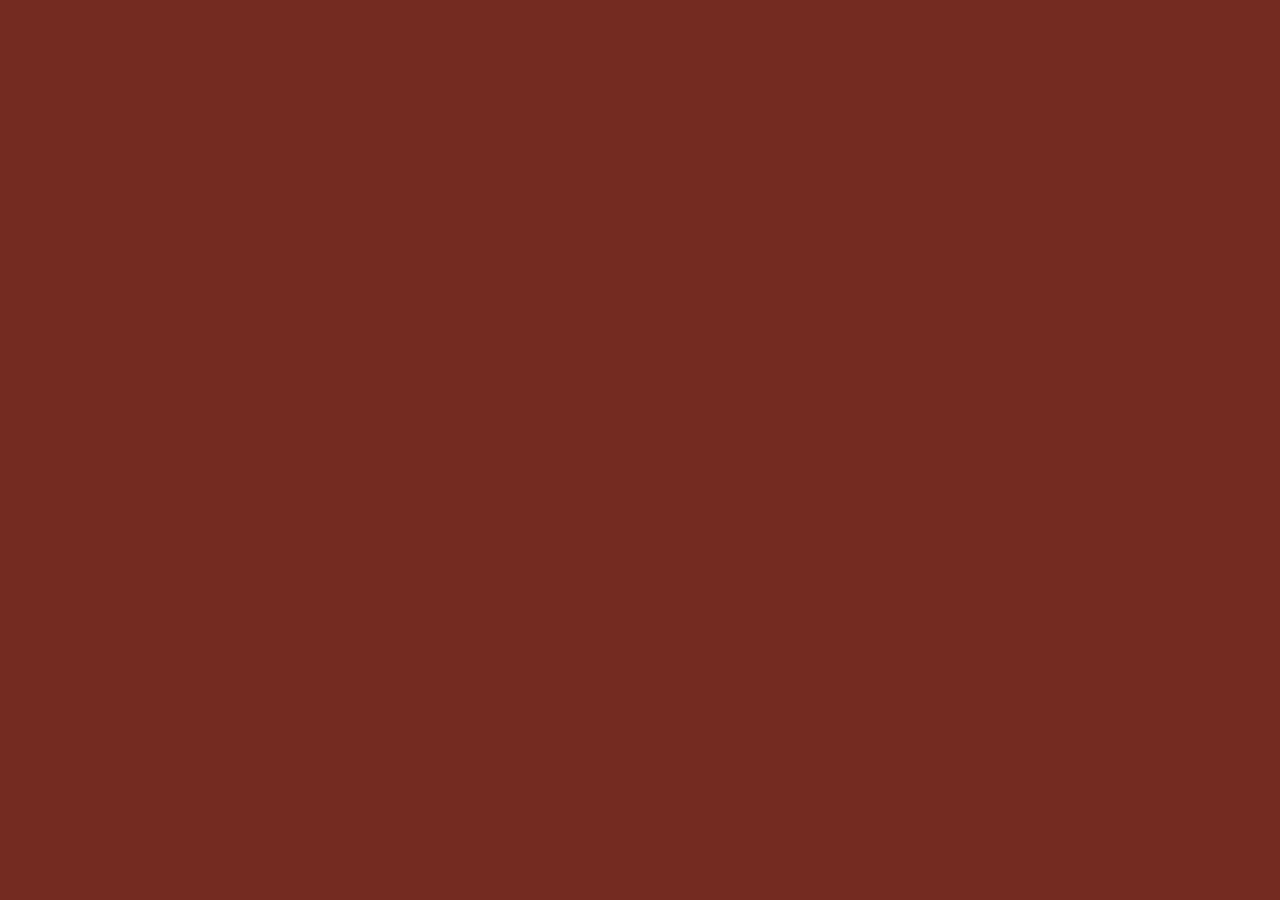
==== about.html @ b1edd9e7 "made new changes" ====
<!DOCTYPE html>
<html lang="en">
<head>
  <meta charset="UTF-8">
  <meta name="viewport" content="width=device-width, initial-scale=1.0">
  <link rel="preconnect" href="https://fonts.googleapis.com">
  <link rel="preconnect" href="https://fonts.gstatic.com" crossorigin>
  <link href="https://fonts.googleapis.com/css2?family=Bebas+Neue&display=swap" rel="stylesheet">
  <link rel="icon">
  <link rel="stylesheet" href="style.css">
  <title>About Me</title>
</head>
<body>
  
</body>
</html>
---- style.css ----
/* header */
body {
  font-family: neue, sans-serif;
  font-size: 16px;
  margin: 0;
  background: rgb(116, 43, 33);
  color: white;
}

.container {
  margin: 2em;
}

img {
  display: block;
  width: 100%;
  height: auto;
}

.header {
  display: flex;
  justify-content: space-between;
}

.profile {
  display: flex;
}


.profile-name {
  font-weight: 700;
  cursor: pointer;
  transition: 0.15s ease-in-out;
}
.profile-name:hover {
  opacity: 0.8;
}

.nav {
  display: flex;
  font-size: .95rem;
  font-weight: 700;
  cursor: pointer;
}

ul li {
  list-style: none;
  margin-right: 2em; 
}

a {
  color: white;
  text-decoration: none;
  transition: 0.4s ease-in-out;
}

a:hover {
  opacity: 0.8;
}

li:hover {
  border-bottom: 2px solid white;
  opacity: 0.8;
}

/* Body */

.welcome-container {
  display: flex;
  justify-content: space-between;
  align-items: center;
  margin: 3em;
}

.student-img-cont {
  width: 50%;
  padding: 2em;
  margin: 2em;
  background: white;
  border-radius: 50%;
}

.student-img {
  border-radius: 100%;
  width: 100%;
  height: 100%;
  object-fit: cover;
}

h1 {
  font-size: 2.3rem;
  width: 100%;
}

.biography-cont {
  display: flex;
  align-items: center;
}
.biography-img-cont {
  width: 50%;
  padding: 1em;
}
.biography-img {
  border-radius: 50px;
}

.biography-txt-cont {
  width: 100%;
  background: rgb(116, 43, 33);
  padding: 1em;
}
.biography-txt {
  font-size: 1.5rem;
  font-weight: 700;
  color: white;
}

.motivation-cont {
  padding: 1em;
  margin-top: 2em;
}

.motiva-wrd-cont {
  display: flex;
  flex-direction: column;
  align-items: center;
}

.word {
  color: white;
  font-size: 3rem;
  text-align: center;
}

.author {
  font-style: italic;
  font-weight: 700;
  color: white;
  text-align: center;
}

/* footer */

footer {
  display: flex;
  background: white;
  border-radius: 30px;
  padding: 1em;
  align-items: center;
  justify-content: space-between;
}


.footer-img-cont {
  display: flex;
  width: 20%;
  justify-content: space-between;
}

.footer-img {
  width: 20%;
  cursor: pointer;
  
}

.btn-cont {
}

.btn {
  width: 100px;
  height: 30px;
  border-width: 0;
  background: rgb(116, 43, 33);
  color: white;
  font-weight: 700;
  border-radius: 10px;
  cursor: pointer;
  transition: 0.15s ease-in-out;
}
.btn:hover {
  background: white;
  color: rgb(116, 43, 33);
  border: 1px solid black;
}
.btn:active {
  opacity: 0.8;
  background: rgb(116, 43, 33);
  color: white;
}
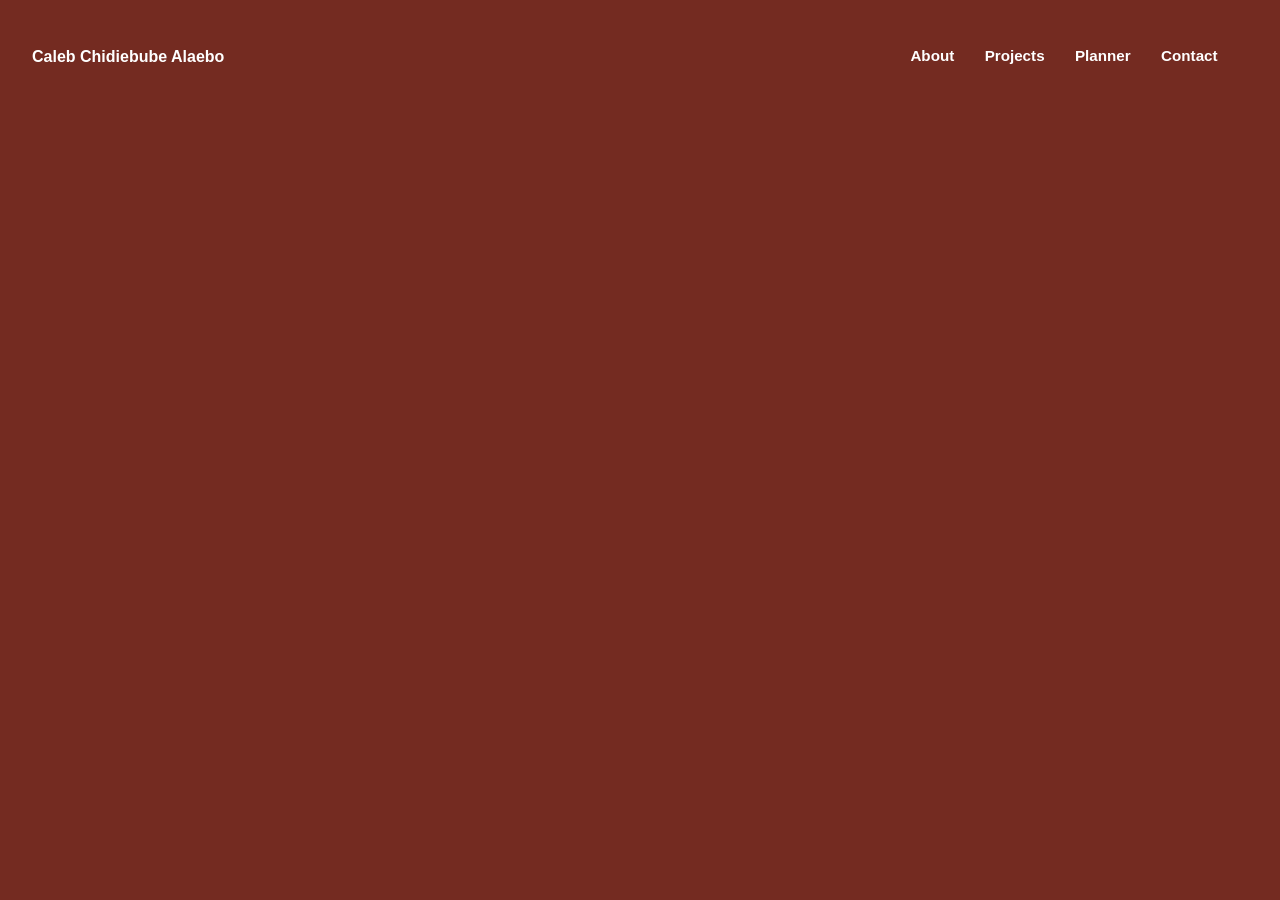
==== commit 2a74a158: "made some changes" ====
--- a/about.html
+++ b/about.html
@@ -11,6 +11,27 @@
   <title>About Me</title>
 </head>
 <body>
-  
+  <div class="container">
+    <div class="header">
+      <div class="profile">
+        <p class="profile-name">
+            Caleb Chidiebube Alaebo
+        </p>
+      </div>
+      <ul class="nav">
+        <li>
+          <a href="about.html">About</a>
+        </li>
+        <li>
+          <a href="projects.html">Projects</a>
+        </li>
+        <li>
+          <a href="planner.html">Planner</a>
+        </li>
+        <li>
+          <a href="contact.html">Contact</a>
+        </li>
+      </ul>
+    </div>
 </body>
 </html>
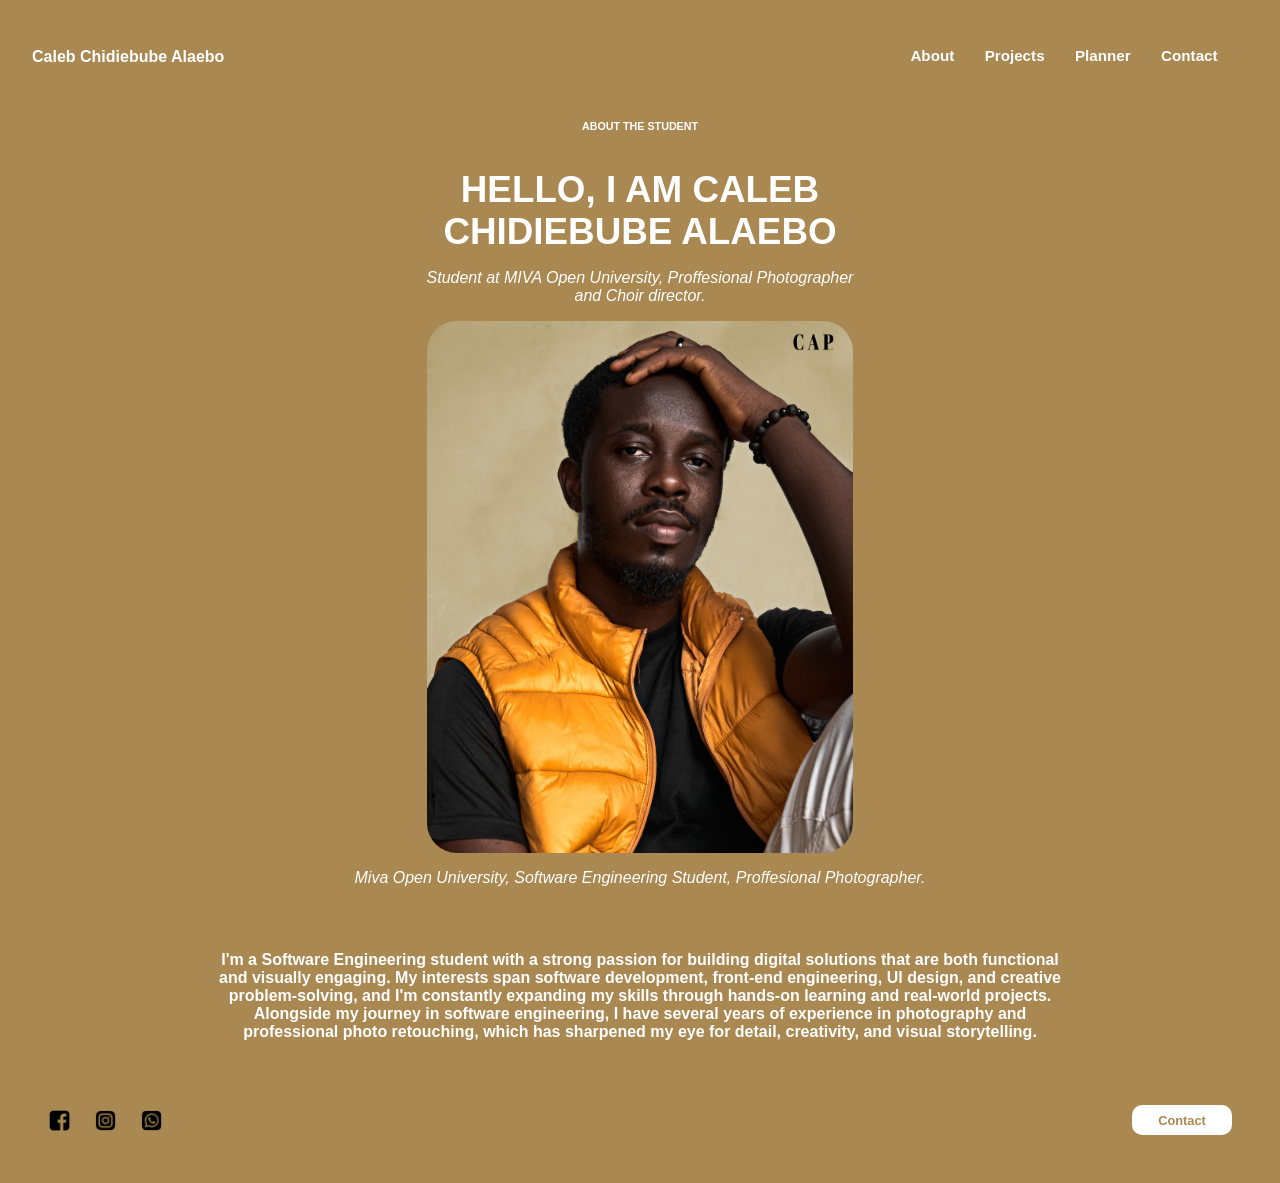
==== commit 2c12461b: "made some more changes" ====
--- a/about.html
+++ b/about.html
@@ -11,11 +11,11 @@
   <title>About Me</title>
 </head>
 <body>
-  <div class="container">
+<div class="container">
     <div class="header">
       <div class="profile">
         <p class="profile-name">
-            Caleb Chidiebube Alaebo
+          <a href="index.html">Caleb Chidiebube Alaebo</a>
         </p>
       </div>
       <ul class="nav">
@@ -33,5 +33,40 @@
         </li>
       </ul>
     </div>
+    <main>
+      <div class="about-info-cont">
+        <div class="about-header-cont">
+          <h6 class="about-header">
+            ABOUT THE STUDENT
+          </h6>
+          <h1 class="about-sub">
+            HELLO, I AM CALEB CHIDIEBUBE ALAEBO
+          </h1>
+          <p class="about-sub2">
+            Student at MIVA Open University, Proffesional Photographer and Choir director.
+          </p>
+        </div>
+        <div class="about-img-cont">
+          <img class="about-img" src="images/_DSC0343.jpg" alt="">
+        </div>
+        <div class="about-msg-cont">
+          <p class="about-msg-header">
+            Miva Open University, Software Engineering Student, Proffesional Photographer.
+          </p>
+          <p class="about-msg">
+            I'm a Software Engineering student with a strong passion for building digital solutions that are both functional and visually engaging. My interests span software development, front-end engineering, UI design, and creative problem-solving, and I'm constantly expanding my skills through hands-on learning and real-world projects. Alongside my journey in software engineering, I have several years of experience in photography and professional photo retouching, which has sharpened my eye for detail, creativity, and visual storytelling.
+          </p>
+        </div>
+      </div>
+    </main>
+    <footer>
+      <div class="footer-cont">
+        <div class="footer-img-cont">
+          <img class="footer-img" src="icons/facebook.png" alt=""><img class="footer-img" src="icons/instagram (1).png" alt=""><img class="footer-img" src="icons/whatsapp (6).png" alt="">
+        </div>
+      </div>
+      <a class="btn" href="contact.html">Contact</a>
+    </footer>
+  </div>
 </body>
 </html>
--- a/style.css
+++ b/style.css
@@ -3,7 +3,7 @@
   font-family: neue, sans-serif;
   font-size: 16px;
   margin: 0;
-  background: rgb(116, 43, 33);
+  background: rgba(141, 96, 23, 0.745);
   color: white;
 }
 
@@ -56,6 +56,7 @@
 
 a:hover {
   opacity: 0.8;
+  color: black;
 }
 
 li:hover {
@@ -106,7 +107,7 @@
 
 .biography-txt-cont {
   width: 100%;
-  background: rgb(116, 43, 33);
+  background: gery;
   padding: 1em;
 }
 .biography-txt {
@@ -143,7 +144,6 @@
 
 footer {
   display: flex;
-  background: white;
   border-radius: 30px;
   padding: 1em;
   align-items: center;
@@ -160,30 +160,98 @@
 .footer-img {
   width: 20%;
   cursor: pointer;
-  
-}
-
-.btn-cont {
 }
 
 .btn {
+  display: flex;
+  flex-direction: column;
   width: 100px;
   height: 30px;
   border-width: 0;
-  background: rgb(116, 43, 33);
-  color: white;
+  background: white;
+  color: rgba(141, 96, 23, 0.745);
+  justify-content: center;
+  text-align: center;
+  font-size: .8rem;
   font-weight: 700;
   border-radius: 10px;
   cursor: pointer;
   transition: 0.15s ease-in-out;
 }
 .btn:hover {
+  background: black;
+  color: white;
+}
+.btn:active {
+  opacity: 0.8;
   background: white;
-  color: rgb(116, 43, 33);
-  border: 1px solid black;
-}
-.btn:active {
-  opacity: 0.8;
-  background: rgb(116, 43, 33);
-  color: white;
+  color: rgba(141, 96, 23, 0.745);
+}
+/* about me */
+
+.about-info-cont {
+  display: flex;
+  flex-direction: column;
+  align-items: center;
+}
+
+.about-header-cont {
+  display: flex;
+  flex-direction: column;
+  align-items: center;
+}
+
+.about-header {
+  margin: 3.5em;
+  font-weight: 800;
+}
+
+.about-sub {
+  text-align: center;
+  width: 70%;
+  margin: 0;
+  font-weight: 900;
+}
+
+.about-sub2 {
+  text-align: center;
+  text-align: center;
+  width: 60%;
+  margin: 1em;
+  font-weight: 500;
+  font-style: italic;
+}
+
+.about-img-cont {
+  display: flex;
+  justify-content: center;
+  width: 50%;
+}
+
+.about-img {
+  width: 70%;
+  border-radius: 30px;
+}
+
+.about-msg-cont {
+  display: flex;
+  flex-direction: column;
+  align-items: center;
+}
+
+.about-msg-header {
+  text-align: center;
+  text-align: center;
+  width: 60%;
+  margin: 1em;
+  font-weight: 500;
+  font-style: italic;
+}
+
+.about-msg {
+  text-align: center;
+  width: 70%;
+  margin: 0;
+  font-weight: 900;
+  margin: 3em;
 }
